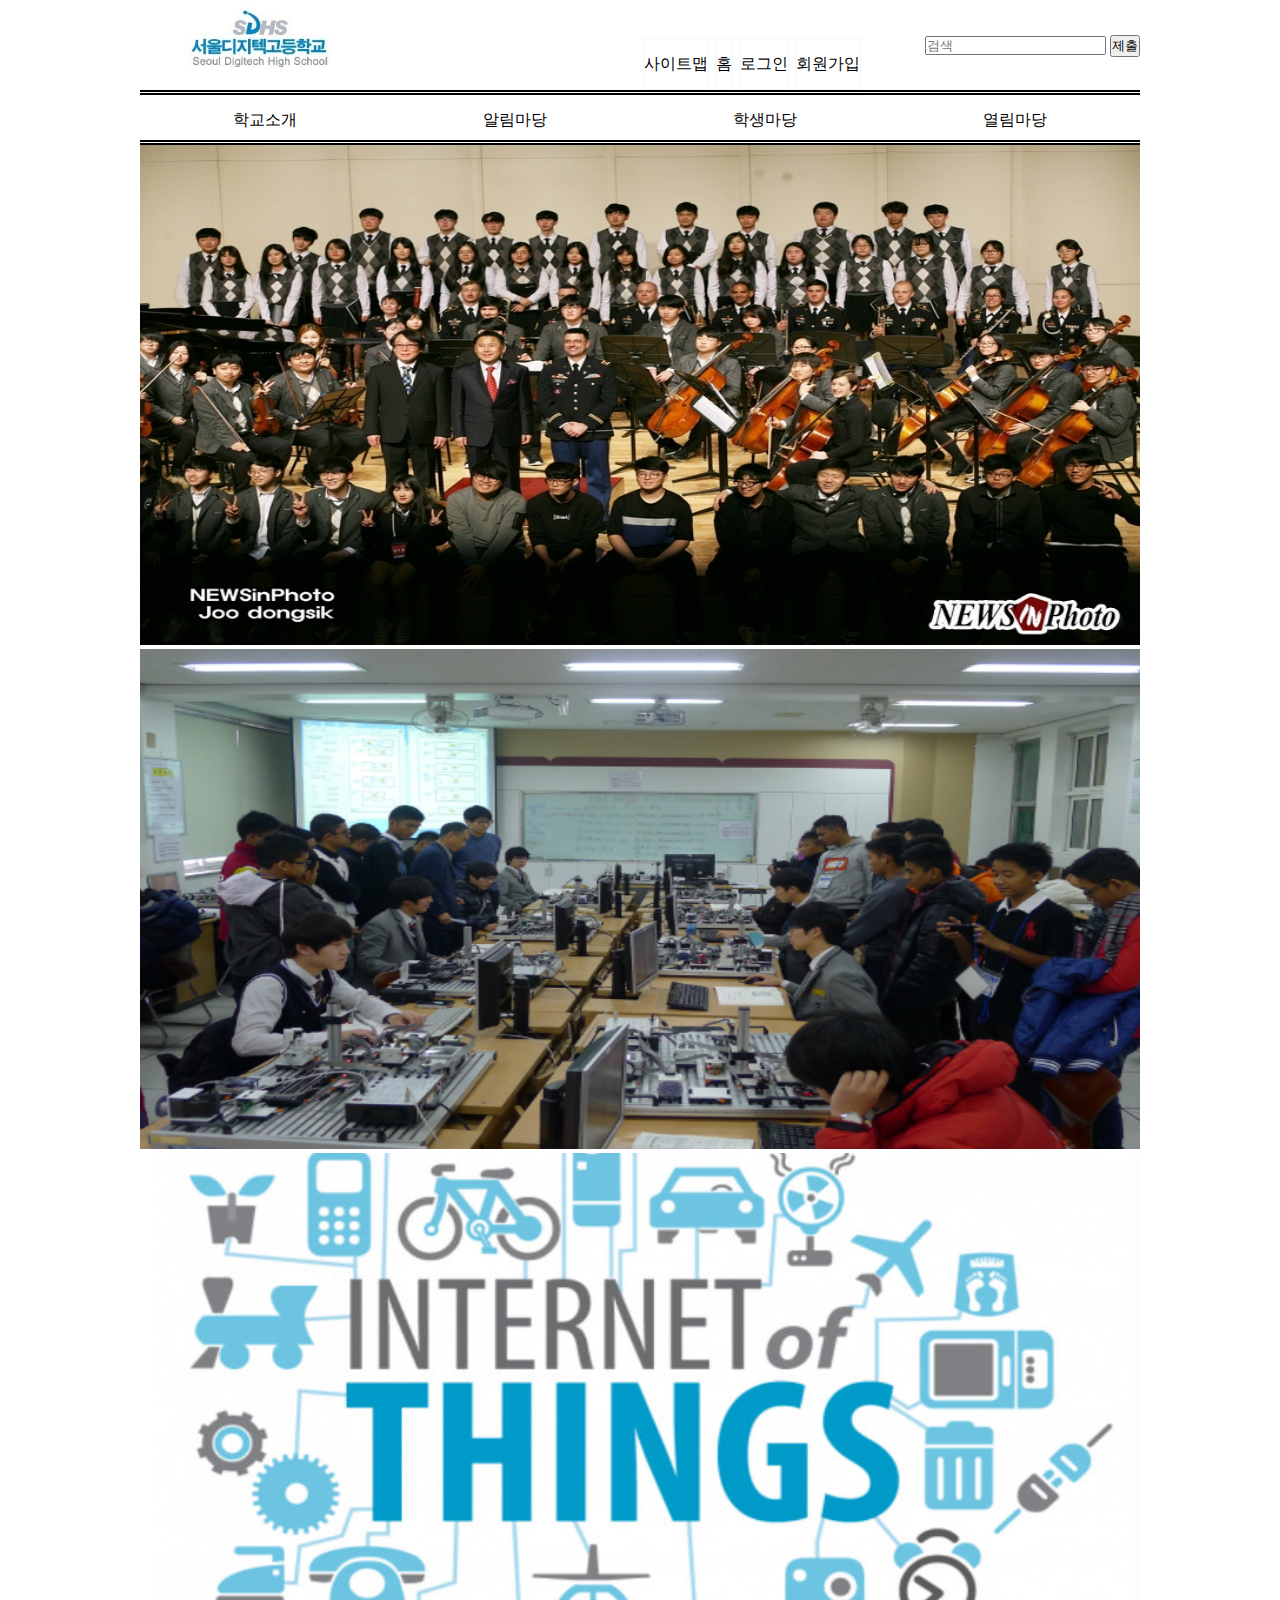
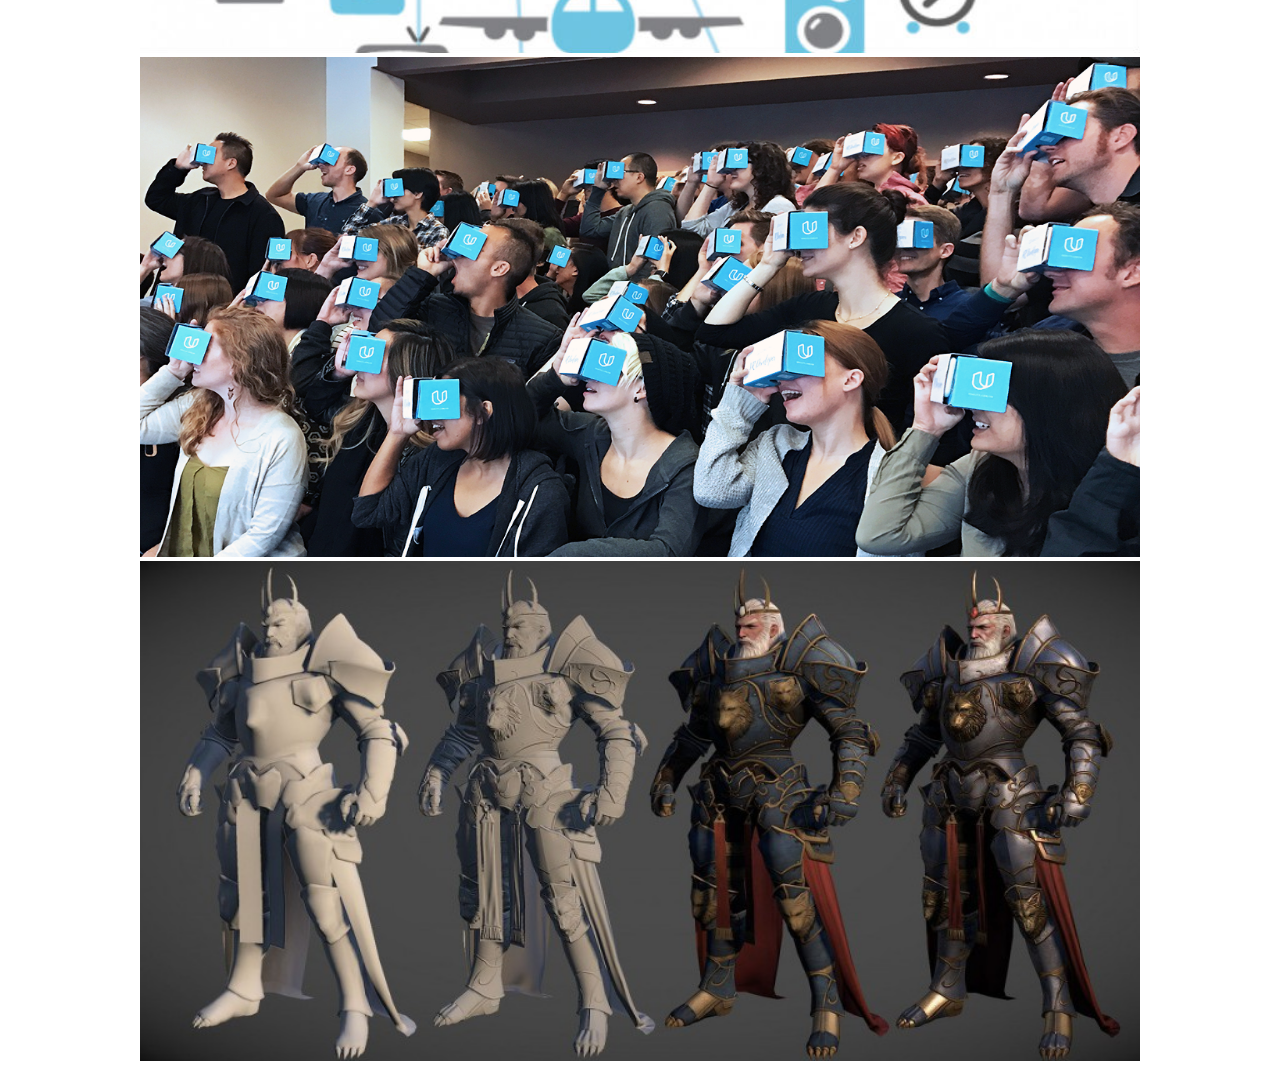
==== sdh/index.html @ 31af7468 "학교 홈페이지" ====
<!DOCTYPE html>
<html lang="en">
<head>
    <meta charset="UTF-8">
    <title>sdhs</title>
    <link rel="stylesheet" href="css/NHN.css">
    <script src="https://ajax.googleapis.com/ajax/libs/jquery/2.2.4/jquery.min.js"></script>
    <script src="school.js"></script>
</head>
<body>
<div id ="wap">
    <header>
        <div id ="wapheader">
        <div id ="main">
            <a href="index.html">
            <img id="logo" src="img/sdhmainlog.jpg"/>
        </a>


       <div id ="log">
           <ul>
               <li><a href="#">사이트맵</a></li>
               <li><a href="#">홈</a></li>
               <li><a href="#">로그인</a></li>
               <li><a href="#">회원가입</a></li>
           </ul>
           <div id ="but">
               <input type="text" id ="search" placeholder="검색" name="search">
               <button>제출</button>
           </div>
       </div>
        </div>

            <div id="dr">
                <ul>
                    <li><a href="#">학교소개</a>
                        <ul>
                            <li><a href="#">설립정신</a></li>
                            <li><a href="#">학교장 인사말</a></li>
                            <li><a href="#">교훈/상징 </a></li>
                            <li><a href="#">교육 목표</a></li>
                        </ul>
                    </li>
                </ul>

                <ul>
                    <li><a href="#">알림마당</a>
                        <ul>
                            <li><a href="#">공지사항</a></li>
                            <li><a href="#">가정통신문</a></li>
                            <li><a href="#">일정달력</a></li>
                            <li><a href="#">특색사업</a></li>
                        </ul>
                    </li>
                </ul>

                <ul>
                    <li><a href="#">학생마당</a>
                        <ul>
                            <li><a href="#">학생생활규정</a></li>
                            <li><a href="#">방과후학교</a></li>
                            <li><a href="#">학생회 소개</a></li>
                            <li><a href="#">고민상담</a></li>
                        </ul>
                    </li>
                </ul>

                <ul>
                    <li><a href="#">열림마당</a>
                        <ul>
                            <li><a href="#">취업게시판</a></li>
                            <li><a href="#">진학게시판</a></li>
                            <li><a href="#">보건게시판</a></li>
                            <li><a href="#">자유게시판</a></li>
                        </ul>
                    </li>
                </ul>
            </div>
        </div>
    </header>
    
    <section>
        <div id="slide">
            <img src="./img/school%20img%201.jpg" alt="min school img 1">
            <img src="./img/school%20img%202.jpg" alt="min school img 2">
            <img src="./img/school%20img%203.jpg" alt="min school img 3">
            <img src="./img/school%20img%204.jpg" alt="min school img 4">
            <img src="./img/school%20img%205.jpg" alt="min school img 5">

        </div>
        
    </section>

</div>
</body>
</html>
---- sdh/css/NHN.css ----
*{margin: 0; padding: 0; box-sizing: border-box;}
.wap{width:1000px; height: auto; margin: 0 auto; }
/*header*/
header{height: 145px;width: 1000px;margin: auto;}
a{text-decoration: none;color: #000;}
#mainlogo{float:left; }
#but{float:right;}
#menu{float:right;}
ul{list-style:none;}

#logo{
    height: 90px;
    float: left;
}
#log{
    float:right;
    width: 500px;
}
#log>ul>li{
    float:left;
    border: 1px solid aliceblue;
    margin: 3px;
}
#log {margin-top: 35px;}
#main{width:1000px;height:95px; border-bottom: 5px double black;}

/*드롭다운*/
#dr{width:1000px; height: 50px;}
#dr>ul{background-color: blue; }
#dr>ul>li {width:250px; height:50px; float: left; line-height: 50px; text-align: center; border-bottom: 5px double black; z-index:99; }
#dr>ul>li:hover>ul>li {width:250px; height:50px; }
#dr>ul>li>ul>li {width:250px; height: 0; overflow: hidden; line-height: 50px; text-align: center; background-color: #fff7f2; z-index: 99; position: relative; transition: all 0.5s; border-radius: 4px }
#dr>ul>li>ul{height:50px;}
a{ line-height: 50px; text-align: center;}
/*이미지 슬라이드*/
#slide{width:1000px; margin: 0 auto;}
#slide>img{width:1000px; height:500px; z-index: 1;}
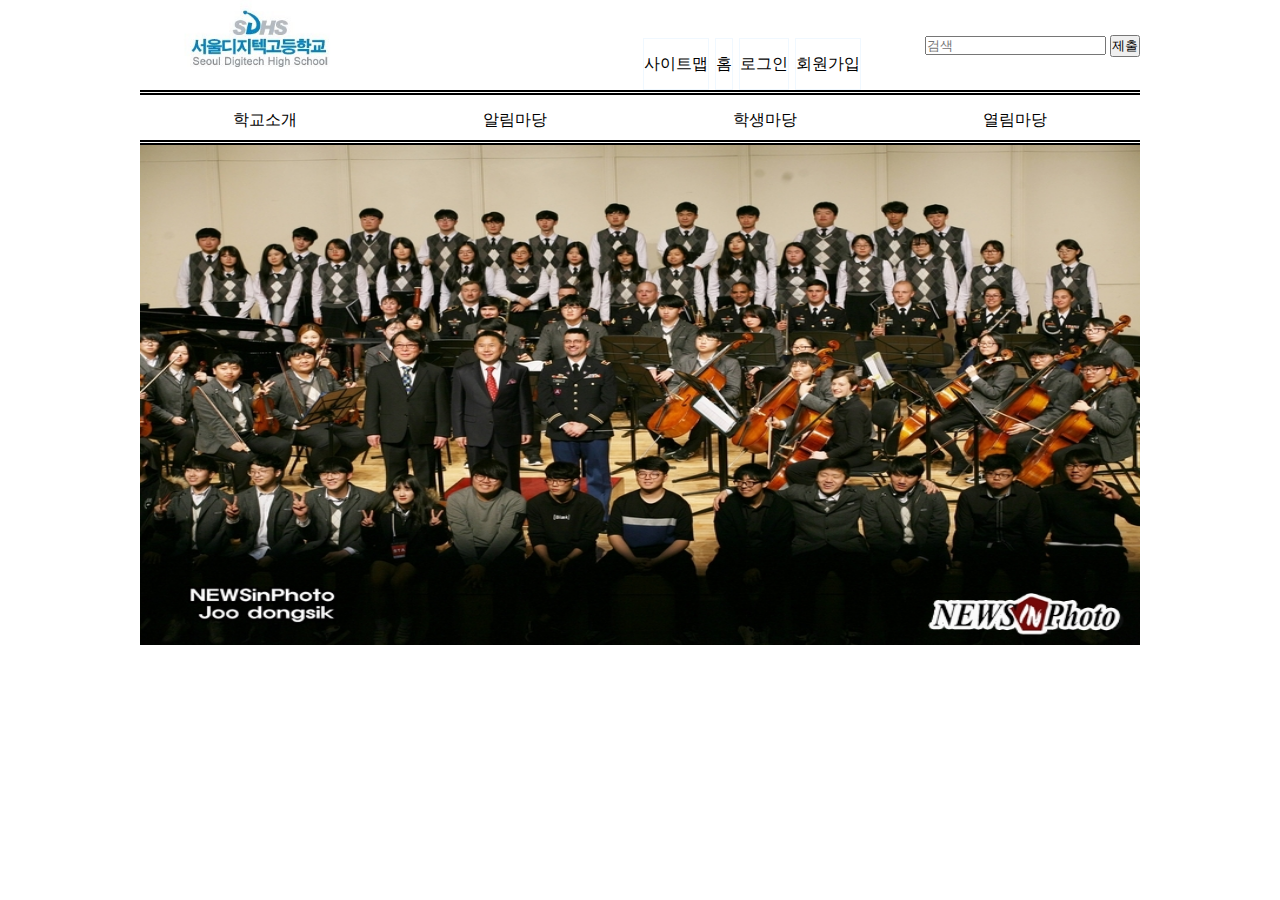
==== commit e336b389: "학교홈페이지" ====
--- a/sdh/index.html
+++ b/sdh/index.html
@@ -5,7 +5,7 @@
     <title>sdhs</title>
     <link rel="stylesheet" href="css/NHN.css">
     <script src="https://ajax.googleapis.com/ajax/libs/jquery/2.2.4/jquery.min.js"></script>
-    <script src="school.js"></script>
+    <script src="js/sdh.js"></script>
 </head>
 <body>
 <div id ="wap">
@@ -81,11 +81,17 @@
     
     <section>
         <div id="slide">
-            <img src="./img/school%20img%201.jpg" alt="min school img 1">
-            <img src="./img/school%20img%202.jpg" alt="min school img 2">
-            <img src="./img/school%20img%203.jpg" alt="min school img 3">
-            <img src="./img/school%20img%204.jpg" alt="min school img 4">
-            <img src="./img/school%20img%205.jpg" alt="min school img 5">
+            <ul>
+                <li><img src="./img/school%20img%201.jpg" alt="min school img 1"></li>
+                <li><img src="./img/school%20img%202.jpg" alt="min school img 2"></li>
+                <li><img src="./img/school%20img%203.jpg" alt="min school img 3"></li>
+                <li><img src="./img/school%20img%204.jpg" alt="min school img 4"></li>
+                <li><img src="./img/school%20img%205.jpg" alt="min school img 5"></li>
+            </ul>
+
+
+
+
 
         </div>
         
--- a/sdh/css/NHN.css
+++ b/sdh/css/NHN.css
@@ -10,17 +10,13 @@
 ul{list-style:none;}
 
 #logo{
-    height: 90px;
-    float: left;
+    height: 90px; float: left;
 }
 #log{
-    float:right;
-    width: 500px;
+    float:right; width: 500px;
 }
 #log>ul>li{
-    float:left;
-    border: 1px solid aliceblue;
-    margin: 3px;
+    float:left; border: 1px solid aliceblue; margin: 3px;
 }
 #log {margin-top: 35px;}
 #main{width:1000px;height:95px; border-bottom: 5px double black;}
@@ -34,6 +30,12 @@
 #dr>ul>li>ul{height:50px;}
 a{ line-height: 50px; text-align: center;}
 /*이미지 슬라이드*/
-#slide{width:1000px; margin: 0 auto;}
-#slide>img{width:1000px; height:500px; z-index: 1;}
+#slide{width:1000px;height:500px; margin: 0 auto;overflow: hidden;}
+#slide>ul{
+    position: relative;height:100%;}
+#slide>ul>li{width:100%;height:100%;
+    position: absolute;left:100%;}
+#slide>ul>li:first-child{left:0;}
+#slide>ul>li>img{width:100%; height:100%; z-index: 1;}
 
+
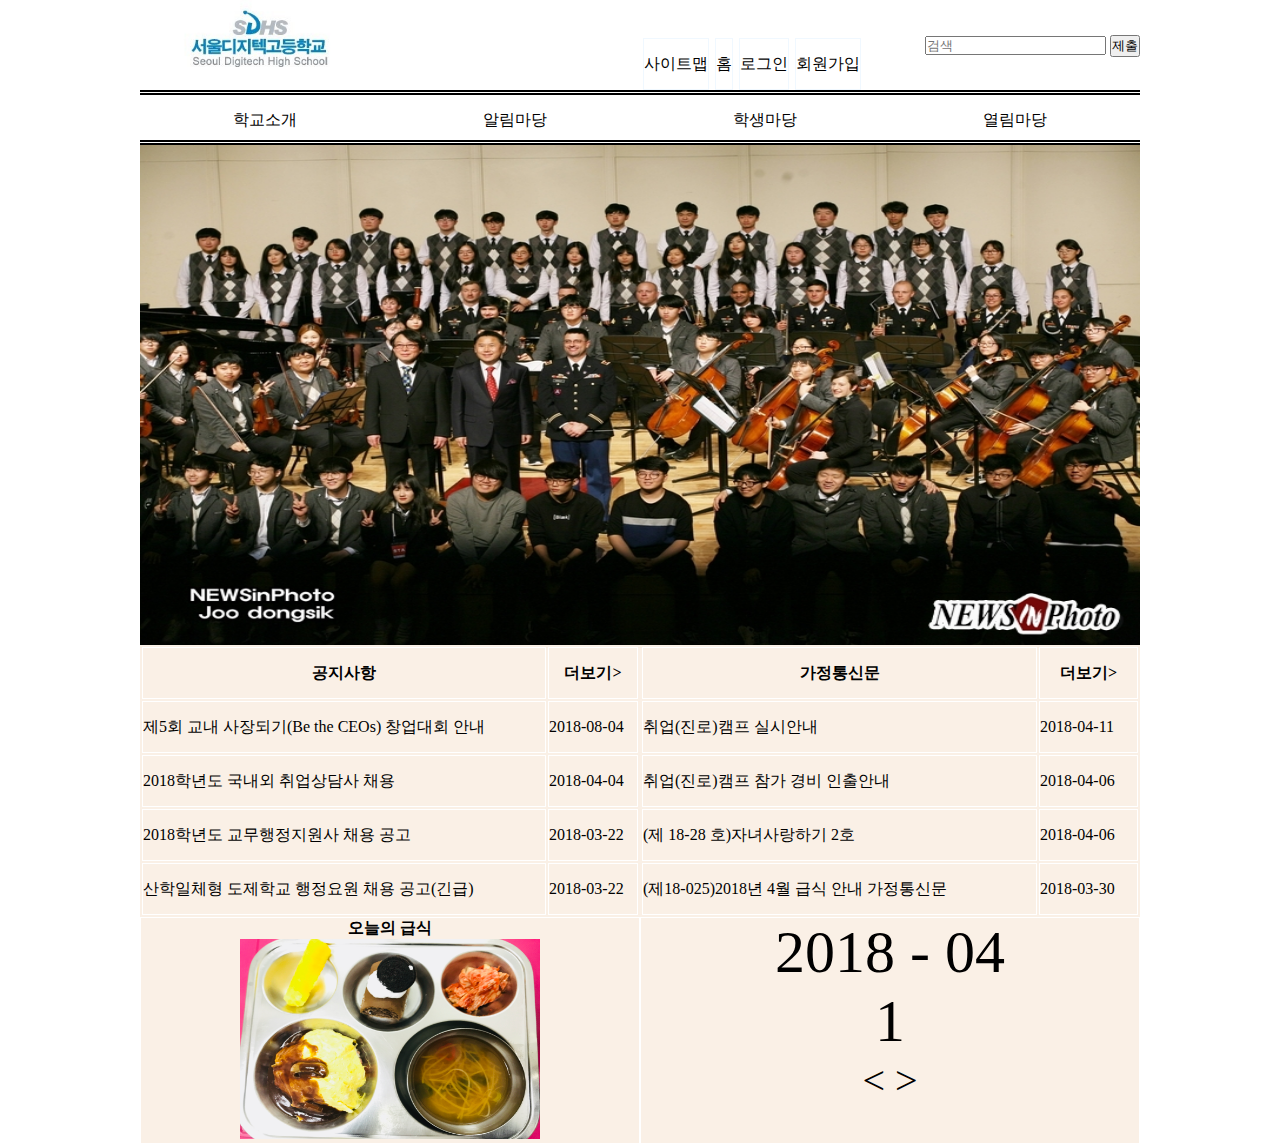
==== commit ff0c14b9: "학교홈페이지" ====
--- a/sdh/index.html
+++ b/sdh/index.html
@@ -8,7 +8,7 @@
     <script src="js/sdh.js"></script>
 </head>
 <body>
-<div id ="wap">
+<div id ="wrap">
     <header>
         <div id ="wapheader">
         <div id ="main">
@@ -30,9 +30,9 @@
            </div>
        </div>
         </div>
-
             <div id="dr">
                 <ul>
+
                     <li><a href="#">학교소개</a>
                         <ul>
                             <li><a href="#">설립정신</a></li>
@@ -88,15 +88,74 @@
                 <li><img src="./img/school%20img%204.jpg" alt="min school img 4"></li>
                 <li><img src="./img/school%20img%205.jpg" alt="min school img 5"></li>
             </ul>
+        </div>
+       <div>
+        <table>
+            <tr>
+                <th><a href="#">공지사항</a> </th>
+                <th><a href="#">더보기></a></th>
+            </tr>
+            <tr>
+                <td><a href="#">제5회 교내 사장되기(Be the CEOs) 창업대회 안내</a></td>
+                <td><a href="#">2018-08-04</a></td>
+            </tr>
+
+            <tr>
+                <td><a href="#">2018학년도 국내외 취업상담사 채용</a></td>
+                <td><a href="#">2018-04-04</a></td>
+            </tr>
+            <tr>
+                <td><a href="#">2018학년도 교무행정지원사 채용 공고</a></td>
+                <td><a href="#">2018-03-22</a></td>
+            </tr>
+            <tr>
+                <td><a href="#">산학일체형 도제학교 행정요원 채용 공고(긴급)</a></td>
+                <td><a href="#">2018-03-22</a></td>
+            </tr>
+        </table>
+        <table>
+            <tr>
+                <th><a href="#">가정통신문</a> </th>
+                <th><a href="#">더보기></a></th>
+            </tr>
+            <tr>
+                <td><a href="#">취업(진로)캠프 실시안내</a></td>
+                <td><a href="#">2018-04-11</a></td>
+            </tr>
+
+            <tr>
+                <td><a href="#">취업(진로)캠프 참가 경비 인출안내</a></td>
+                <td><a href="#">2018-04-06</a></td>
+            </tr>
+            <tr>
+                <td><a href="#"> (제 18-28 호)자녀사랑하기 2호</a></td>
+                <td><a href="#">2018-04-06</a></td>
+            </tr>
+            <tr>
+                <td><a href="#">(제18-025)2018년 4월 급식 안내 가정통신문</a></td>
+                <td><a href="#">2018-03-30</a></td>
+            </tr>
+        </table>
+       </div>
+        <div id="lunch">
+            <p><b>오늘의 급식</b></p>
+            <img src="img/lunch.jpg">
+        </div>
+        <div id ="calendar">
+            <p>2018 - 04</p>
+            <div class="number">
+                <span id="numberUpDown">1</span><br>
+                <a href="#" id="decreaseQuantity"> < </a>
+                <a href="#" id="increaseQuantity"> > </a>
+        </div>
+        </section>
+    <footer>
+        <div id = foot>
 
 
-
-
-
+            </div>
         </div>
-        
-    </section>
-
-</div>
+    </footer>
+    </div>
 </body>
 </html>--- a/sdh/css/NHN.css
+++ b/sdh/css/NHN.css
@@ -1,6 +1,6 @@
 
 *{margin: 0; padding: 0; box-sizing: border-box;}
-.wap{width:1000px; height: auto; margin: 0 auto; }
+#wrap{width:1000px; height: auto; margin: 0 auto; }
 /*header*/
 header{height: 145px;width: 1000px;margin: auto;}
 a{text-decoration: none;color: #000;}
@@ -23,19 +23,33 @@
 
 /*드롭다운*/
 #dr{width:1000px; height: 50px;}
-#dr>ul{background-color: blue; }
 #dr>ul>li {width:250px; height:50px; float: left; line-height: 50px; text-align: center; border-bottom: 5px double black; z-index:99; }
 #dr>ul>li:hover>ul>li {width:250px; height:50px; }
 #dr>ul>li>ul>li {width:250px; height: 0; overflow: hidden; line-height: 50px; text-align: center; background-color: #fff7f2; z-index: 99; position: relative; transition: all 0.5s; border-radius: 4px }
 #dr>ul>li>ul{height:50px;}
 a{ line-height: 50px; text-align: center;}
 /*이미지 슬라이드*/
-#slide{width:1000px;height:500px; margin: 0 auto;overflow: hidden;}
+#slide{width:1000px;height:500px;overflow: hidden;}
 #slide>ul{
     position: relative;height:100%;}
 #slide>ul>li{width:100%;height:100%;
     position: absolute;left:100%;}
 #slide>ul>li:first-child{left:0;}
 #slide>ul>li>img{width:100%; height:100%; z-index: 1;}
+/*테이블*/
+table{ width:500px; height:auto;float: left; background-color: linen;}
+td{border:solid 1px white;}
+th{border:solid 1px white;}
+#lunch{width:500px; background-color: linen;  text-align:center;border:solid 1px white;float: left;}
+#lunch>img{width:300px; height:200px;}
+#calendar{float:left; width:500px; height:227px; text-align:center;border: solid 1px white; background-color:linen;}
+#calendar>p{font-size:60px}
+#number{text-align:center; background-color: peachpuff; width:250px; height:113px; margin: 0 auto;line-height: 100px; }
+#number>p{font-size:60px;}
+#number{font-size:50px;}
+#numberUpDown{font-size:60px;}
+#decreaseQuantity{font-size:40px;}
+#increaseQuantity{font-size:40px;}
+/*푸터*/
+#foot{width:100%; height: 300px; background-color: seashell;}
 
-
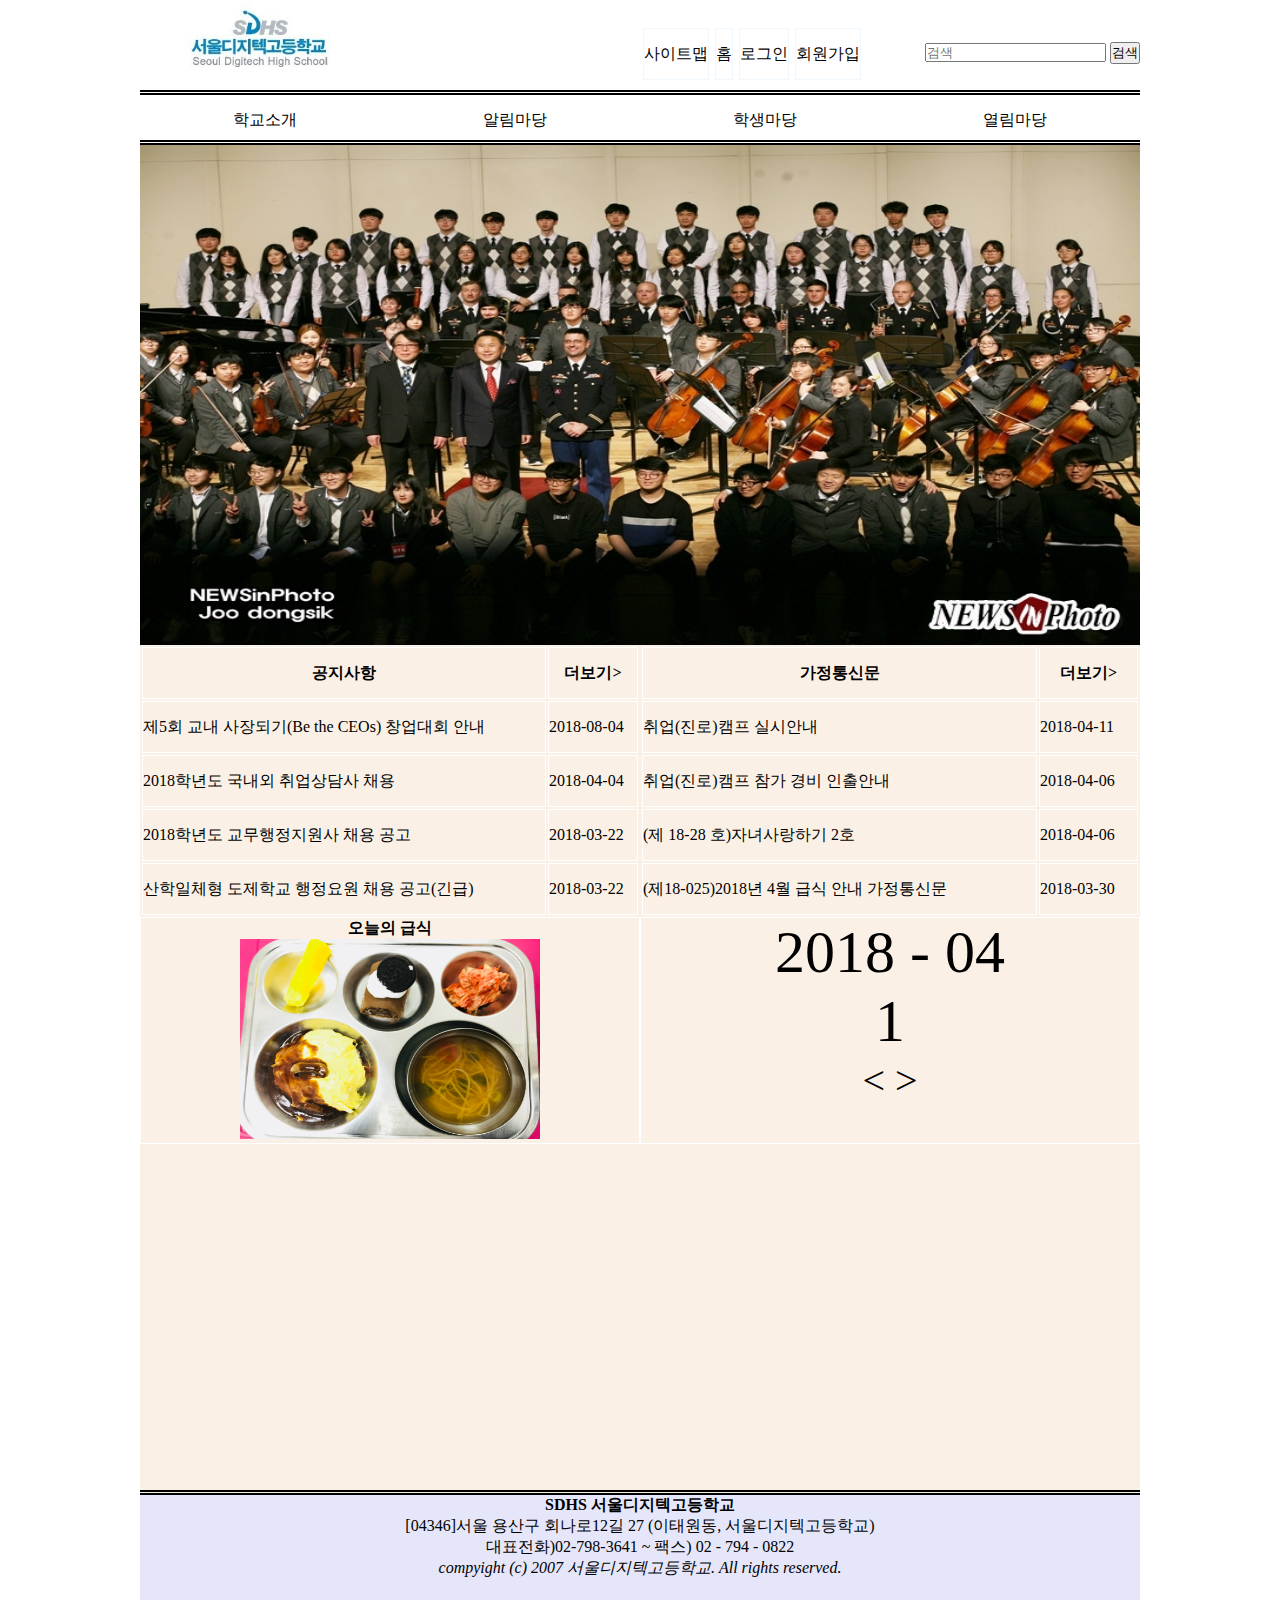
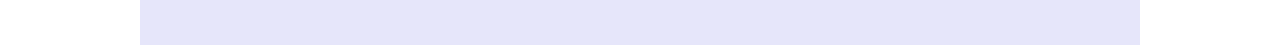
==== commit d11848b3: "학교 홈페이지" ====
--- a/sdh/index.html
+++ b/sdh/index.html
@@ -26,7 +26,7 @@
            </ul>
            <div id ="but">
                <input type="text" id ="search" placeholder="검색" name="search">
-               <button>제출</button>
+               <button>검색</button>
            </div>
        </div>
         </div>
@@ -137,6 +137,7 @@
             </tr>
         </table>
        </div>
+        <div id ="sever2">
         <div id="lunch">
             <p><b>오늘의 급식</b></p>
             <img src="img/lunch.jpg">
@@ -148,14 +149,19 @@
                 <a href="#" id="decreaseQuantity"> < </a>
                 <a href="#" id="increaseQuantity"> > </a>
         </div>
+        </div>
+        </div>
+        <div id ="map">
+            <iframe src="https://www.google.com/maps/embed?pb=!1m18!1m12!1m3!1d940.5698882036078!2d126.9902640412358!3d37.538865781270026!2m3!1f0!2f0!3f0!3m2!1i1024!2i768!4f13.1!3m3!1m2!1s0x357ca24eb401c3c3%3A0xcac6c402eb3ae54f!2z7ISc7Jq465SU7KeA7YWN6rOg65Ox7ZWZ6rWQ!5e0!3m2!1sko!2skr!4v1524530506286" width="950" height="300" frameborder="0" style="border:0"  allowfullscreen ></iframe>
+        </div>
         </section>
     <footer>
-        <div id = foot>
-
-
-            </div>
+        <div id = "last">
+            <p><b>SDHS 서울디지텍고등학교</b></p>
+            <p> [04346]서울 용산구 회나로12길 27 (이태원동, 서울디지텍고등학교) </p>
+            <p>대표전화)02-798-3641 ~ 팩스) 02 - 794 - 0822</p>
+            <p><em>compyight (c) 2007 서울디지텍고등학교. All rights reserved.</em></p>
         </div>
     </footer>
-    </div>
 </body>
 </html>--- a/sdh/css/NHN.css
+++ b/sdh/css/NHN.css
@@ -18,9 +18,10 @@
 #log>ul>li{
     float:left; border: 1px solid aliceblue; margin: 3px;
 }
-#log {margin-top: 35px;}
-#main{width:1000px;height:95px; border-bottom: 5px double black;}
-
+#log {margin-top: 25px;}
+#but {margin-top: 17px;}
+#main{width:1000px;height:95px; border-bottom: 5px double black; }
+section{height: 1350px; width:1000px; margin: auto; background-color: linen;  border-bottom: 5px double black ; }
 /*드롭다운*/
 #dr{width:1000px; height: 50px;}
 #dr>ul>li {width:250px; height:50px; float: left; line-height: 50px; text-align: center; border-bottom: 5px double black; z-index:99; }
@@ -37,7 +38,7 @@
 #slide>ul>li:first-child{left:0;}
 #slide>ul>li>img{width:100%; height:100%; z-index: 1;}
 /*테이블*/
-table{ width:500px; height:auto;float: left; background-color: linen;}
+table{ width:500px; height:auto;float: left; background-color: linen; }
 td{border:solid 1px white;}
 th{border:solid 1px white;}
 #lunch{width:500px; background-color: linen;  text-align:center;border:solid 1px white;float: left;}
@@ -50,6 +51,10 @@
 #numberUpDown{font-size:60px;}
 #decreaseQuantity{font-size:40px;}
 #increaseQuantity{font-size:40px;}
+
+/*지도*/
+#map{width: 1000px; height: 200px; text-align: center; background-color:black }
+#map > iframe{padding-top: 30px;}
 /*푸터*/
-#foot{width:100%; height: 300px; background-color: seashell;}
+#last{height:150px; width:100%; margin:0 auto; background-color: lavender; text-align: center; border-top:100px;}
 
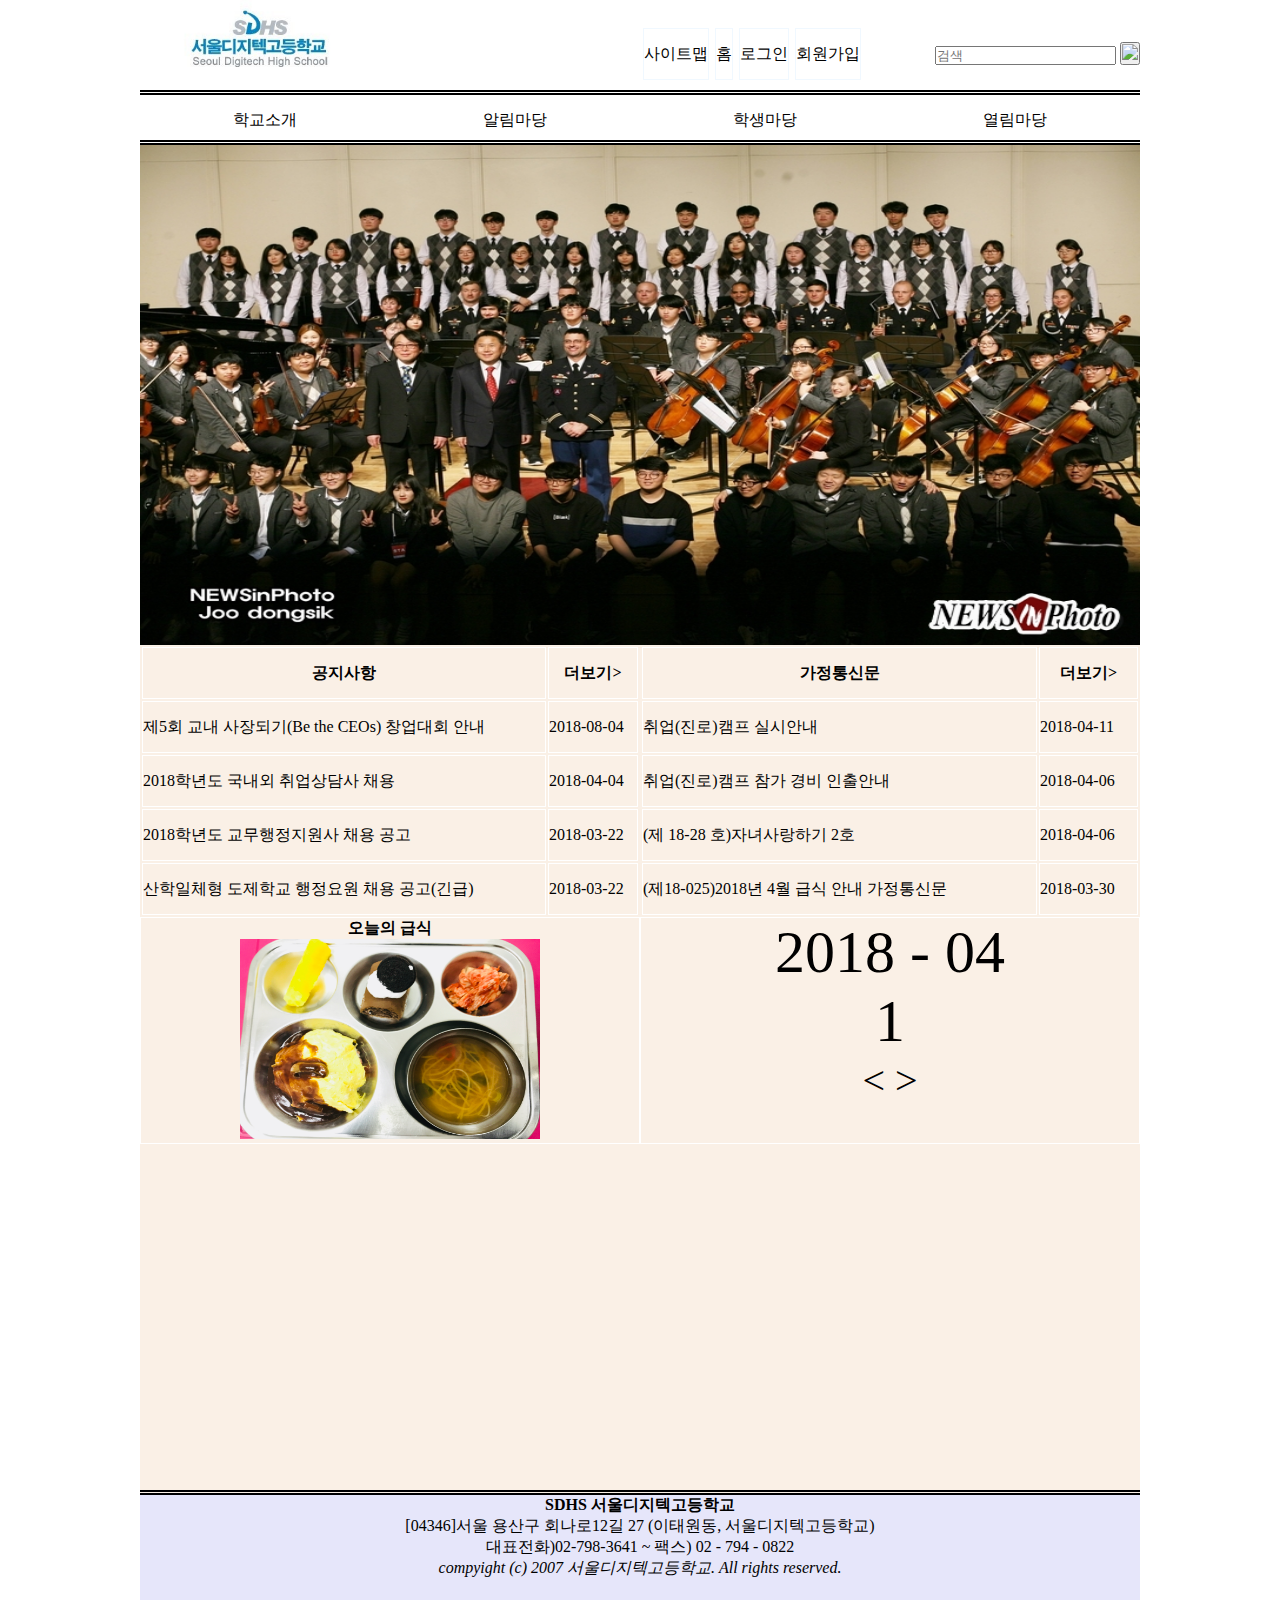
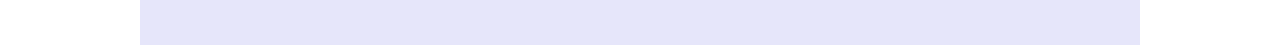
==== commit 552bf74d: "sdh(학교) , NHN 완성본" ====
--- a/sdh/index.html
+++ b/sdh/index.html
@@ -26,7 +26,7 @@
            </ul>
            <div id ="but">
                <input type="text" id ="search" placeholder="검색" name="search">
-               <button>검색</button>
+               <button><img src="./img/magnifler.png"> </button>
            </div>
        </div>
         </div>
